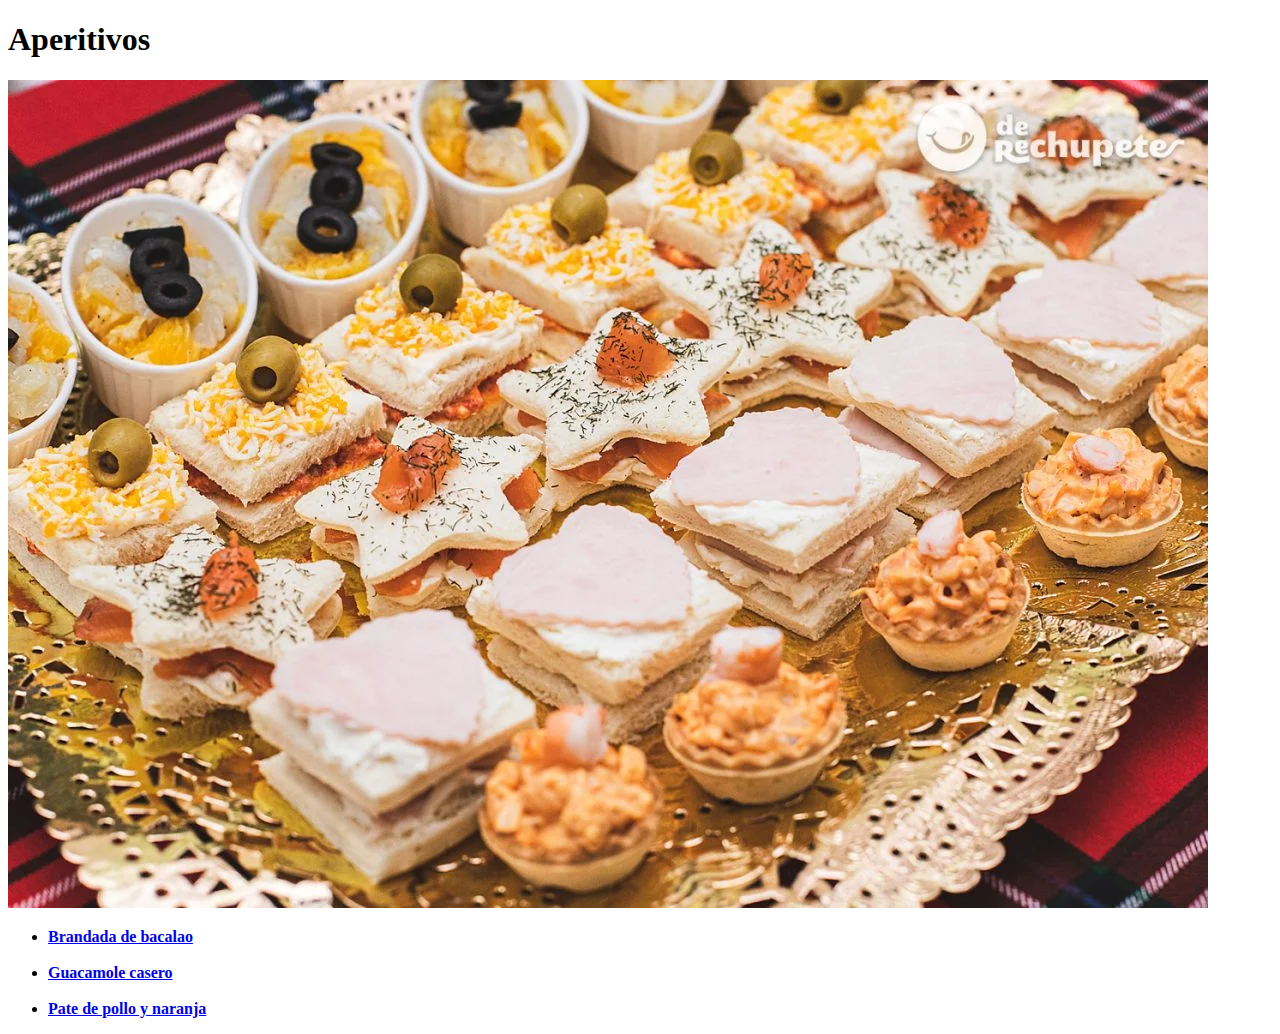
==== index.html @ ab9abf60 "first commit" ====
<!DOCTYPE html>
<html lang="en">
<head>
    <meta charset="UTF-8">
    <meta name="viewport" content="width=device-width, initial-scale=1.0">
    <title>Receta</title>
    <link rel="icon" href="img/receta.ico">
</head>
<body>
    <header>
        <h1>Aperitivos</h1>
        <img src="img/aperitivo.jpg">
       <ul> 
            <li><a href="index2.html#brandada" target="_blank"><b>Brandada de bacalao</b></a></li>
            <br>
            <li><a href="index2.html#guacamole" target="_blank"><b>Guacamole casero</b></a></li>
            <br>
            <li><a href="index2.html#pate"><b>Pate de pollo y naranja</b></a></li>
       </ul> 
    </header>
</body>
</html>
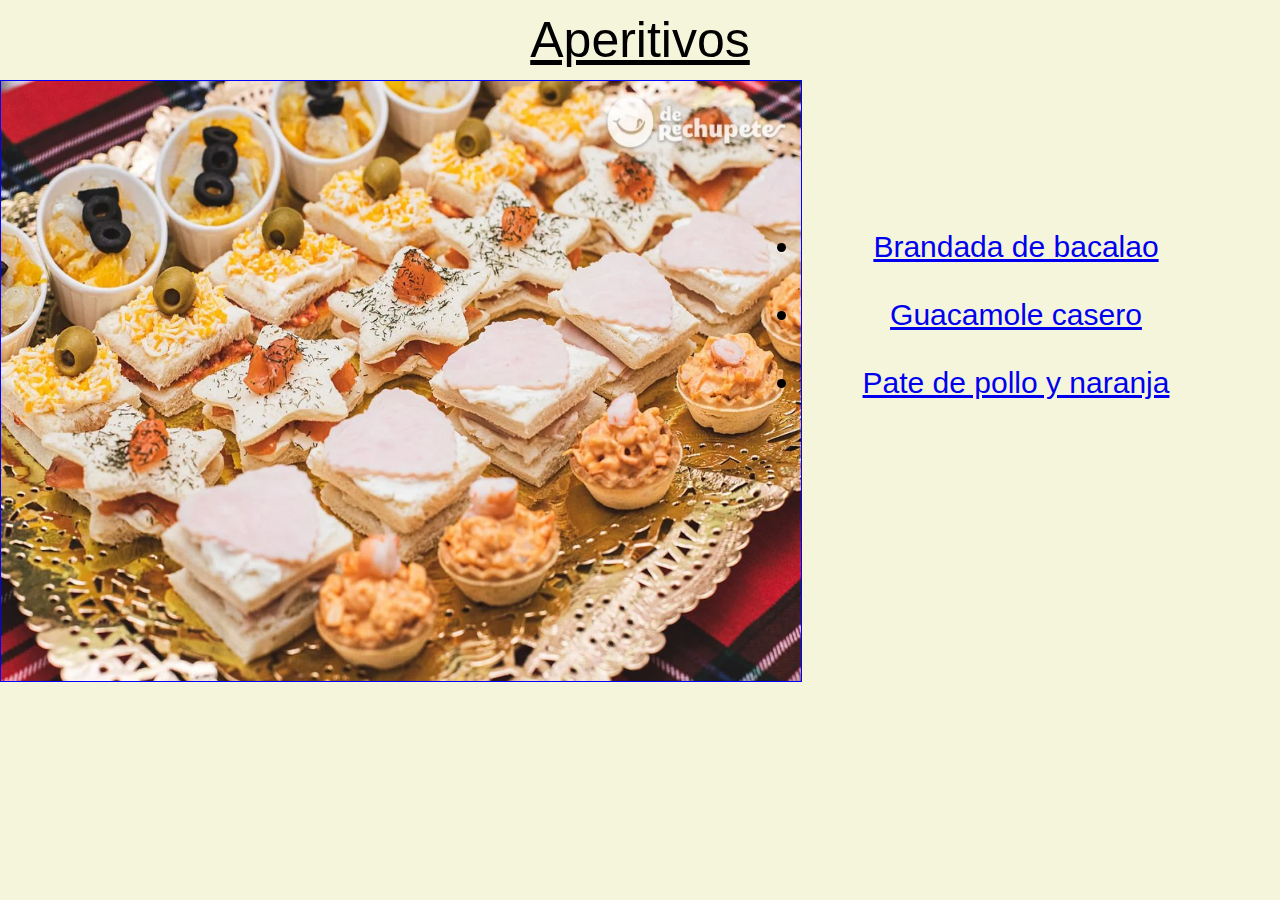
==== commit 2a811588: "agregados css" ====
--- a/index.html
+++ b/index.html
@@ -5,18 +5,23 @@
     <meta name="viewport" content="width=device-width, initial-scale=1.0">
     <title>Receta</title>
     <link rel="icon" href="img/receta.ico">
+    <link rel="stylesheet" href="css/style.css">
 </head>
-<body>
+<body >
     <header>
-        <h1>Aperitivos</h1>
-        <img src="img/aperitivo.jpg">
+        <div class="principal">
+            <h1 id="titulo">Aperitivos</h1>
+            <img id="imgn" src="img/aperitivo.jpg">
+        </div>
+    </header>
+    <div class="lista">    
        <ul> 
-            <li><a href="index2.html#brandada" target="_blank"><b>Brandada de bacalao</b></a></li>
+            <li><a href="recetas.html#brandada" target="_blank">Brandada de bacalao</a></li>
             <br>
-            <li><a href="index2.html#guacamole" target="_blank"><b>Guacamole casero</b></a></li>
+            <li><a href="recetas.html#guacamole" target="_blank">Guacamole casero</a></li>
             <br>
-            <li><a href="index2.html#pate"><b>Pate de pollo y naranja</b></a></li>
+            <li><a href="recetas.html#pate">Pate de pollo y naranja</a></li>
        </ul> 
-    </header>
+    </div>
 </body>
-</html>+</html>
--- a/css/style.css
+++ b/css/style.css
@@ -0,0 +1,79 @@
+/*Hoja de estilos*/
+
+*{
+    margin: 0;
+    padding: 0;
+}
+body{
+    background-color: beige;
+    
+}
+#imgn{
+    width: 800px;
+    height: 600px;
+    border: 1px solid blue;
+    color:aqua;
+    float:left;
+    
+    
+}
+.imgen{
+    justify-content: center;
+    align-self: start;
+    width: 700px;
+    border: 10px solid white;
+    padding: 50px;
+}
+.contenedor{
+    text-align: center;
+}
+
+
+
+h1,h2,h3{
+    font-weight: normal;
+    font-size: 40px;
+    line-height: 80px;
+    font-family: Arial, Helvetica, sans-serif;
+    text-decoration:underline;
+    text-align: center;
+    
+}
+
+p{
+    text-align: justify;
+    text-transform: uppercase;
+    margin: 1rem 1rem 1rem 0rem ;
+}
+
+#subtitulo{
+    text-align: center;
+    font-size: 20px;
+    text-decoration: underline;
+
+}
+
+.videos{
+    text-align: center;
+}
+
+.lista{
+    text-align: center;
+    font-size: 30px;
+    margin: 150px 50px;
+    font-family: Arial, Helvetica, sans-serif;
+}
+
+#titulo{
+    font-family: Arial, Helvetica, sans-serif;
+    font-size: 50px; ;
+}
+
+#listaIng{
+    text-align: center;
+}
+
+#cantidad{
+    text-align: center;
+}
+
